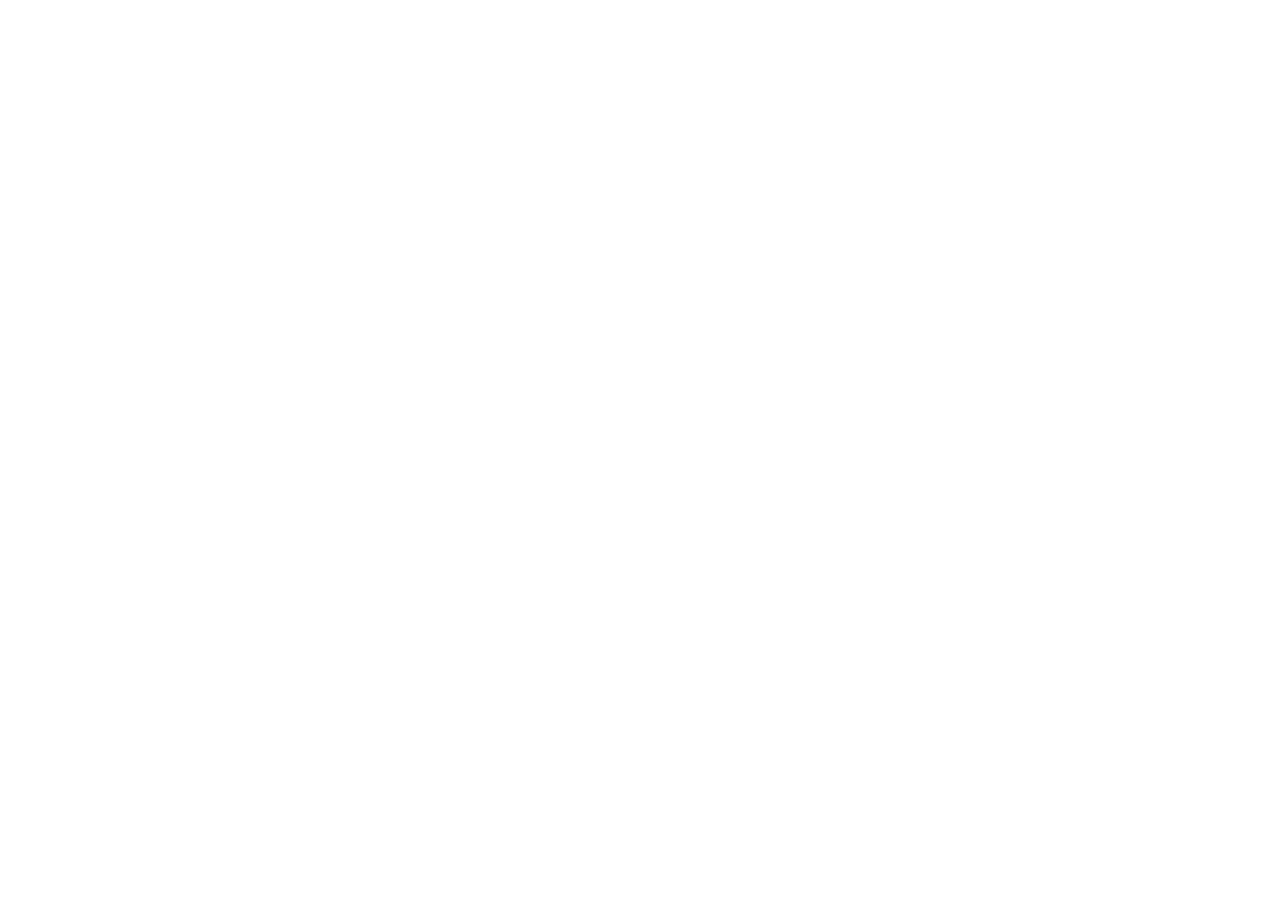
==== about.html @ afb3ee9e "Sibida de archivos" ====
<!DOCTYPE html>
<html lang="en">
<head>
    <meta charset="utf-8">
    <meta http-equiv="X-UA-Compatible" content="IE=edge">
    <meta name="viewport" content="width=device-width, initial-scale=1">
    <meta name="description" content="">
    <meta name="author" content="">

    <title>Freelancer - About</title>
    <link href="css/bootstrap.css" rel="stylesheet">
    <link href="css/freelancer.css" rel="stylesheet">

    <!-- Custom Fonts -->
    <link href="font-awesome/css/font-awesome.min.css" rel="stylesheet" type="text/css">
    <link href="http://fonts.googleapis.com/css?family=Montserrat:400,700" rel="stylesheet" type="text/css">

    <!-- HTML5 Shim and Respond.js IE8 support of HTML5 elements and media queries -->
    <!-- WARNING: Respond.js doesn't work if you view the page via file:// -->
    <!--[if lt IE 9]>
        <script src="https://oss.maxcdn.com/libs/html5shiv/3.7.0/html5shiv.js"></script>
        <script src="https://oss.maxcdn.com/libs/respond.js/1.4.2/respond.min.js"></script>
    <![endif]-->

</head>

<body>
    <!-- Inserta tu código aqui -->
    <script src="js/jquery.js"></script>
    <script src="js/bootstrap.min.js"></script>
    <script src="js/freelancer.js"></script>
</body>

</html>
---- css/freelancer.css ----
/* Inserta tu código aqui */
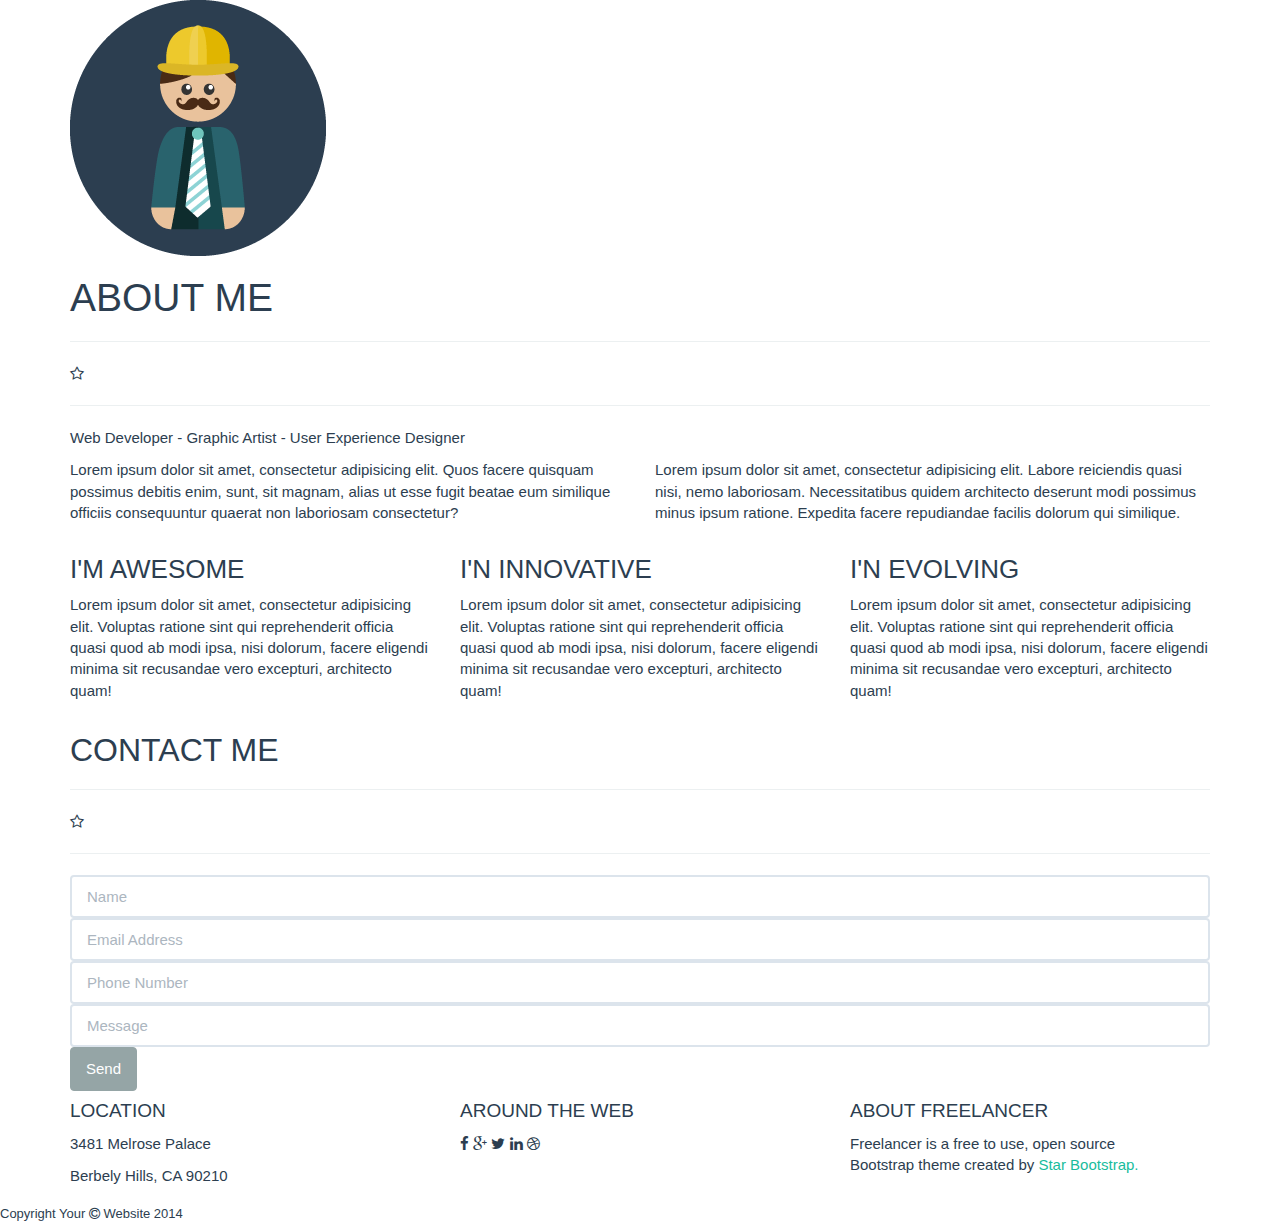
==== commit 83716ed5: "Maquetación final de index,blog,about" ====
--- a/about.html
+++ b/about.html
@@ -23,12 +23,101 @@
     <![endif]-->
 
 </head>
+<body>
+<!--ABOUT ME-->
+<div class="fondo01">  
+    <div class="container">
+        <div class="row">
+            <div class="col-md-12">
+                <img src="img/profile.png">
+                <h1>ABOUT ME</h1>
+                <hr><span><i class="fa fa-star-o"></i></span><hr>
+                <p>Web Developer - Graphic Artist - User Experience Designer</p>
+            </div>
+        </div>
+    </div>
+</div>
+<!--SECCION2-->
+<div class="fondo3">
+    <div class="container">
+        <div class="row">
+            <div class="col-md-6">
+                <p>Lorem ipsum dolor sit amet, consectetur adipisicing elit. Quos facere quisquam possimus debitis enim, sunt, sit magnam, alias                    ut esse fugit beatae eum similique officiis consequuntur quaerat non laboriosam consectetur?</p>
+            </div>
+            <div class="col-md-6">
+                <p>Lorem ipsum dolor sit amet, consectetur adipisicing elit. Labore reiciendis quasi nisi, nemo laboriosam. Necessitatibus quidem                    architecto deserunt modi possimus minus ipsum ratione. Expedita facere repudiandae facilis dolorum qui similique.</p>
+            </div>
+        </div>
+        <div class="row">
+              <div class="col-md-4">
+                  <h3>I'M AWESOME</h3>
+                  <p>Lorem ipsum dolor sit amet, consectetur adipisicing elit. Voluptas ratione sint qui reprehenderit officia quasi quod ab modi                      ipsa, nisi dolorum, facere eligendi minima sit recusandae vero excepturi, architecto quam!</p>
+              </div>
+              <div class="col-md-4">
+                  <h3>I'N INNOVATIVE</h3>
+                  <p>Lorem ipsum dolor sit amet, consectetur adipisicing elit. Voluptas ratione sint qui reprehenderit officia quasi quod ab modi                      ipsa, nisi dolorum, facere eligendi minima sit recusandae vero excepturi, architecto quam!</p>
+              </div>
+              <div class="col-md-4">
+                  <h3>I'N EVOLVING</h3>
+                  <p>Lorem ipsum dolor sit amet, consectetur adipisicing elit. Voluptas ratione sint qui reprehenderit officia quasi quod ab modi                      ipsa, nisi dolorum, facere eligendi minima sit recusandae vero excepturi, architecto quam!</p>
+              </div> 
+        </div>
+    </div>
+</div>
+ <!--CONTACT ME-->
+<div class="fondo4">
+    <div class="container">
+        <div class="row">
+            <div class="col-md-12">
+                <h2>CONTACT ME</h2>
+                <hr><span><i class="fa fa-star-o"></i></span><hr>
+                <input type="text" class="form-control" placeholder="Name">
+                <input type="text" class="form-control" placeholder="Email Address">
+                <input type="text" class="form-control" placeholder="Phone Number">
+                <input type="text" class="form-control" placeholder="Message">
+                <div class="btn-group" role="group">
+                <button type="button" class="btn btn-default">Send</button>
+                </div>
+            </div>
+        </div>
+     </div>
+</div>  
+   <!--FOOTER 1-->
+ <div class="footer">
+     <div class="container">
+         <div class="row">
+             <div class="col-md-4">
+                 <h4>LOCATION</h4>
+                 <p>3481 Melrose Palace</p>
+                 <p>Berbely Hills, CA 90210</p>
+             </div>
+             <div class="col-md-4">
+                 <h4>AROUND THE WEB</h4>
+                 <i class="fa fa-facebook"></i>
+                 <i class="fa fa-google-plus"></i>
+                 <i class="fa fa-twitter"></i>
+                 <i class="fa fa-linkedin"></i>
+                 <i class="fa fa-dribbble"></i>
+             </div>
+             <div class="col-md-4">
+                 <h4>ABOUT FREELANCER</h4>
+                 <p>Freelancer is a free to use, open source <br>Bootstrap theme created by <a href="#">Star Bootstrap.</a></p>
+             </div>
+         </div>
+     </div>
+ </div>
+ <!--FOOTER 2-->
+ <div class="footer2">
+     <div class="row">
+         <div class="col-md-12">
+             <h6>Copyright Your <i class="fa fa-copyright"></i> Website 2014</h6>
+         </div>
+     </div>
+ </div>
 
-<body>
-    <!-- Inserta tu código aqui -->
+ <!-- Jquery -->
     <script src="js/jquery.js"></script>
     <script src="js/bootstrap.min.js"></script>
     <script src="js/freelancer.js"></script>
 </body>
-
 </html>
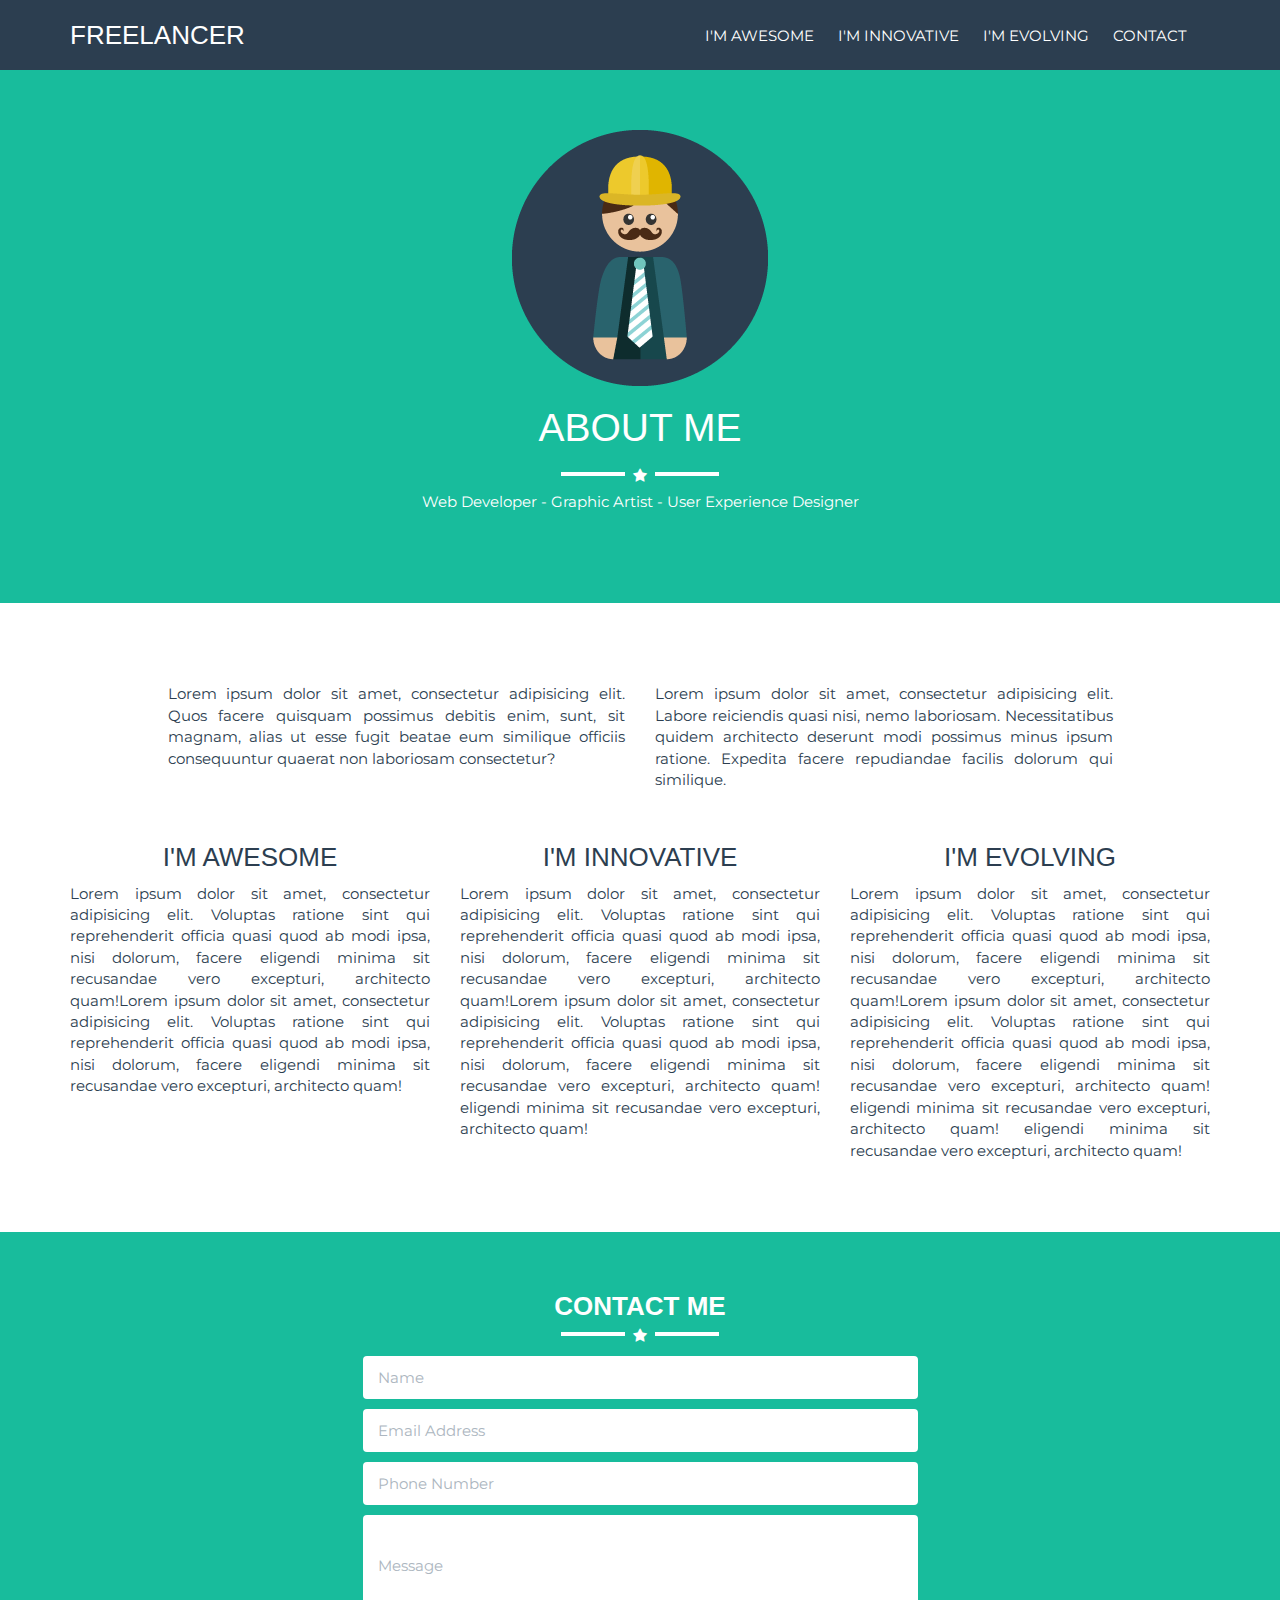
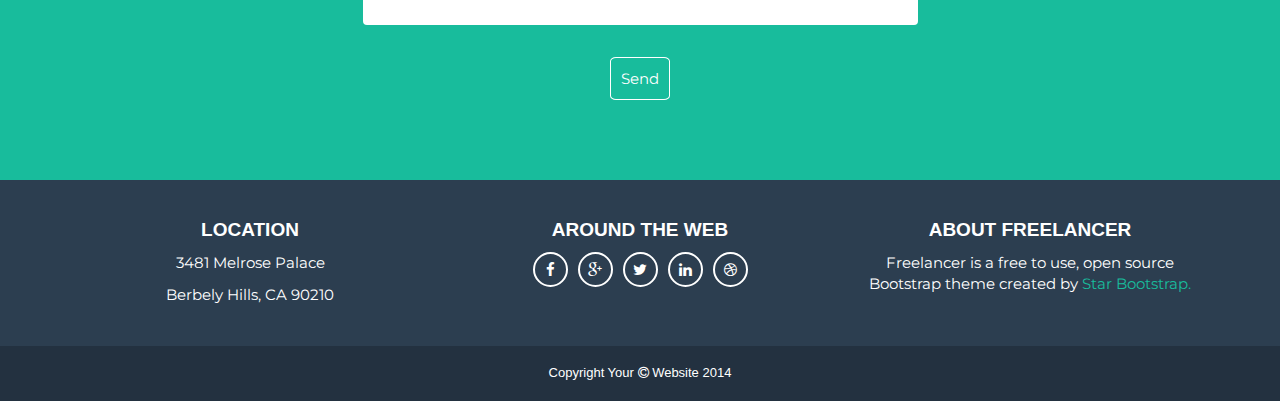
==== commit 446ac020: "Modificaciones3" ====
--- a/about.html
+++ b/about.html
@@ -24,66 +24,95 @@
 
 </head>
 <body>
+<!--MENU Y LOGO -->
+<div class="header2">
+    <div class="container">
+ 	    <div class="row">
+            <div class="col-md-6">
+                <h3><a href="index.html">FREELANCER</a></h3>
+            </div>
+ 	        <div class="col-md-6">
+ 		         <div class="main-menu">  
+ 			        <ul>
+                        <li><a href="#im">I'M AWESOME</a></li>
+                        <li><a href="#im">I'M INNOVATIVE</a></li>
+                        <li><a href="#im">I'M EVOLVING</a></li>
+                        <li><a href="#contact2">CONTACT</a></li>
+          	        </ul>
+ 		         </div>
+            </div>
+ 	    </div>
+     </div>
+</div>
 <!--ABOUT ME-->
-<div class="fondo01">  
+<div id="about2">  
     <div class="container">
         <div class="row">
             <div class="col-md-12">
                 <img src="img/profile.png">
                 <h1>ABOUT ME</h1>
-                <hr><span><i class="fa fa-star-o"></i></span><hr>
+                <hr><span><i id="icono1" class="fa fa-star"></i></span><hr>
                 <p>Web Developer - Graphic Artist - User Experience Designer</p>
             </div>
         </div>
     </div>
 </div>
 <!--SECCION2-->
-<div class="fondo3">
+<div id="im">
     <div class="container">
         <div class="row">
-            <div class="col-md-6">
+            <div class="col-md-5 col-md-offset-1">
                 <p>Lorem ipsum dolor sit amet, consectetur adipisicing elit. Quos facere quisquam possimus debitis enim, sunt, sit magnam, alias                    ut esse fugit beatae eum similique officiis consequuntur quaerat non laboriosam consectetur?</p>
             </div>
-            <div class="col-md-6">
+            <div class="col-md-5">
                 <p>Lorem ipsum dolor sit amet, consectetur adipisicing elit. Labore reiciendis quasi nisi, nemo laboriosam. Necessitatibus quidem                    architecto deserunt modi possimus minus ipsum ratione. Expedita facere repudiandae facilis dolorum qui similique.</p>
             </div>
         </div>
+        <br>
         <div class="row">
               <div class="col-md-4">
                   <h3>I'M AWESOME</h3>
-                  <p>Lorem ipsum dolor sit amet, consectetur adipisicing elit. Voluptas ratione sint qui reprehenderit officia quasi quod ab modi                      ipsa, nisi dolorum, facere eligendi minima sit recusandae vero excepturi, architecto quam!</p>
+                  <p>Lorem ipsum dolor sit amet, consectetur adipisicing elit. Voluptas ratione sint qui reprehenderit officia quasi quod ab modi                      ipsa, nisi dolorum, facere eligendi minima sit recusandae vero excepturi, architecto quam!Lorem ipsum dolor sit amet,                            consectetur adipisicing elit. Voluptas ratione sint qui reprehenderit officia quasi quod ab modi ipsa, nisi dolorum, facere                      eligendi minima sit recusandae vero excepturi, architecto quam!
+                  </p>
               </div>
               <div class="col-md-4">
-                  <h3>I'N INNOVATIVE</h3>
-                  <p>Lorem ipsum dolor sit amet, consectetur adipisicing elit. Voluptas ratione sint qui reprehenderit officia quasi quod ab modi                      ipsa, nisi dolorum, facere eligendi minima sit recusandae vero excepturi, architecto quam!</p>
+                  <h3>I'M INNOVATIVE</h3>
+                  <p>Lorem ipsum dolor sit amet, consectetur adipisicing elit. Voluptas ratione sint qui reprehenderit officia quasi quod ab modi                      ipsa, nisi dolorum, facere eligendi minima sit recusandae vero excepturi, architecto quam!Lorem ipsum dolor sit amet,                            consectetur adipisicing elit. Voluptas ratione sint qui reprehenderit officia quasi quod ab modi ipsa, nisi dolorum, facere                      eligendi minima sit recusandae vero excepturi, architecto quam!
+                     eligendi minima sit recusandae vero excepturi, architecto quam!
+                  </p>
               </div>
               <div class="col-md-4">
-                  <h3>I'N EVOLVING</h3>
-                  <p>Lorem ipsum dolor sit amet, consectetur adipisicing elit. Voluptas ratione sint qui reprehenderit officia quasi quod ab modi                      ipsa, nisi dolorum, facere eligendi minima sit recusandae vero excepturi, architecto quam!</p>
+                  <h3>I'M EVOLVING</h3>
+                  <p>Lorem ipsum dolor sit amet, consectetur adipisicing elit. Voluptas ratione sint qui reprehenderit officia quasi quod ab modi                      ipsa, nisi dolorum, facere eligendi minima sit recusandae vero excepturi, architecto quam!Lorem ipsum dolor sit amet,                            consectetur adipisicing elit. Voluptas ratione sint qui reprehenderit officia quasi quod ab modi ipsa, nisi dolorum, facere                      eligendi minima sit recusandae vero excepturi, architecto quam!
+                     eligendi minima sit recusandae vero excepturi, architecto quam!
+                     eligendi minima sit recusandae vero excepturi, architecto quam!
+                  </p>
               </div> 
         </div>
     </div>
 </div>
  <!--CONTACT ME-->
-<div class="fondo4">
+ <div id="contact2">
     <div class="container">
         <div class="row">
-            <div class="col-md-12">
-                <h2>CONTACT ME</h2>
-                <hr><span><i class="fa fa-star-o"></i></span><hr>
-                <input type="text" class="form-control" placeholder="Name">
-                <input type="text" class="form-control" placeholder="Email Address">
-                <input type="text" class="form-control" placeholder="Phone Number">
-                <input type="text" class="form-control" placeholder="Message">
-                <div class="btn-group" role="group">
-                <button type="button" class="btn btn-default">Send</button>
+                <div class="col-md-12">
+                    <h3>CONTACT ME</h3>
+                    <hr><span><i id="icono1" class="fa fa-star"></i></span><hr>
+                </div>
+                <div class="col-md-6 col-md-offset-3">
+                    <input type="text" class="form-control" placeholder="Name">
+                    <input type="text" class="form-control" placeholder="Email Address">
+                    <input type="text" class="form-control" placeholder="Phone Number">
+                    <input type="text" class="form-control" id="mensaje" placeholder="Message">
+                    <br>
+                    <button type="button" class="boton2">Send</button>
                 </div>
             </div>
         </div>
      </div>
-</div>  
+</div>
    <!--FOOTER 1-->
- <div class="footer">
+ <div id="footer1">
      <div class="container">
          <div class="row">
              <div class="col-md-4">
@@ -93,11 +122,11 @@
              </div>
              <div class="col-md-4">
                  <h4>AROUND THE WEB</h4>
-                 <i class="fa fa-facebook"></i>
-                 <i class="fa fa-google-plus"></i>
-                 <i class="fa fa-twitter"></i>
-                 <i class="fa fa-linkedin"></i>
-                 <i class="fa fa-dribbble"></i>
+                 <div class="circulo"><i class="fa fa-facebook"></i></div>
+                 <div class="circulo"><i class="fa fa-google-plus"></i></div>
+                 <div class="circulo"><i class="fa fa-twitter"></i></div>
+                 <div class="circulo"><i class="fa fa-linkedin"></i></div>
+                 <div class="circulo"><i class="fa fa-dribbble"></i></div>
              </div>
              <div class="col-md-4">
                  <h4>ABOUT FREELANCER</h4>
@@ -107,15 +136,17 @@
      </div>
  </div>
  <!--FOOTER 2-->
- <div class="footer2">
-     <div class="row">
-         <div class="col-md-12">
-             <h6>Copyright Your <i class="fa fa-copyright"></i> Website 2014</h6>
+ <div id="footer2">
+    <div class="container">
+         <div class="row">
+             <div class="col-md-12">
+                 <h6>Copyright Your <i class="fa fa-copyright"></i> Website 2014</h6>
+             </div>
          </div>
      </div>
  </div>
 
- <!-- Jquery -->
+ <!-- JS-->
     <script src="js/jquery.js"></script>
     <script src="js/bootstrap.min.js"></script>
     <script src="js/freelancer.js"></script>
--- a/css/freelancer.css
+++ b/css/freelancer.css
@@ -1 +1,185 @@
-/* Inserta tu código aqui */+* body{
+ font-family: "Montserrat",sans-serif;   
+}
+/*/*ALL MENU Y LOGO*/
+.header, .header2, .header3{
+    background: #2c3e50;
+    width: 100%;
+}
+.header h3, .header2 h3, .header3 h3{
+    padding-bottom: 10px;
+}
+.header h3 a, .header2 h3 a, .header3 h3 a{
+    color:#fff;
+    text-decoration: none;
+}
+.main-menu ul{
+    padding-top: 25px;
+}
+.main-menu li{
+    display: inline-block;
+    list-style: none;    
+}
+.main-menu a{
+    color: #fff;
+    transition: all 0.5s;
+    padding: 10px;
+    text-decoration: none;
+}
+.main-menu a:hover, .active{
+	text-decoration: none;
+	background: #1a242f;
+    transform: scale(1.2);
+}
+
+/*MENUS*/
+.header li{
+    padding-right: 20px;
+}
+.header2 li{
+    padding-right: 0px;
+}
+.header3 ul{
+    margin-left: 240px;
+}
+.header3 li{
+    padding:0px 10px 0px;
+}
+
+/*INDEX - PAGINA ABOUT - PAGINA BLOG FONDOS*/
+#superstar, #portafolio, #about, #blog, #contact, #about2, #im, #contact2, #our, #portafolio2, #contact3{
+    width: 100%;
+    text-align: center;
+}
+#superstar, #about, #contact, #about2, #contact2, #our, #contact3{
+    color: #fff;
+    background: #18bc9c;
+    padding: 60px 0px 80px 0px;
+}
+#portafolio{
+    padding: 30px 0px;
+}
+#blog{
+    padding: 60px 0px 80px 0px;
+}
+#im{
+    text-align: justify;
+    padding: 80px 0px 60px 0px;
+}
+#portafolio2{
+     padding: 60px 0px 50px 0px;
+}
+
+/*INDEX - PAGINA ABOUT - PAGINA BLOG  TITULOS, LINEA Y ESTRELLA*/
+#superstar h1, #portafolio h3, #about h3, #blog h3, #contact h3, #about2, #im, #contact2 h3, #our,#portafolio2 h3, #contact3 h3{
+    margin: 0px;
+}
+#superstar h1 #contact h3, #contact2 h3, #contact3 h3{
+     font-weight: bold;
+}
+#im h3{
+    text-align: center;
+}
+#portafolio2 h2{
+    color: #18bc9c;
+    text-align: left;
+    font-weight: bold;
+}
+#superstar hr, #portafolio hr, #about hr, #blog hr, #contact hr, #about2 hr, #contact2 hr,#our hr, #contact3 hr{
+    width: 60px;
+    display: inline-block; 
+    margin-bottom: 5px;
+    margin-top: 0px;
+}
+#superstar hr, #about hr, #contact hr, #about2 hr, #contact2 hr, #our hr, #contact3 hr{
+    border: 2px solid #fff;
+}
+#portafolio hr, #blog hr{
+    border: 2px solid black;
+}
+#portafolio hr, #icono2, #blog hr, #icono2, #contact2 hr, #icono2{
+    color: black;
+}
+#icono1, #icono2{
+    margin: 8px;
+    display: inline-block;
+}
+/*INDEX - PAGINA ABOUT - PAGINA BLOG  FORMULARIO*/
+#contact input, #contact2 input, #contact3 input{
+    border-style: none;
+    margin-bottom: 10px;
+    margin-top: 5px;
+}
+#mensaje{
+    height: 110px;
+    padding-top: 0px;
+}
+/*INDEX - PAGINA ABOUT - PAGINA BLOG  BOTONES SEE MORE, SEND*/
+.boton1, .boton2{
+    padding: 10px;
+    border-radius: 10%;
+    text-shadow: none;   
+}
+.boton1{
+    background: #fff;
+    color: #1a242f;
+    border: 1px solid  #1a242f;   
+}
+.boton2{
+    background: #18bc9c;
+    color: #fff;
+    border: 1px solid #fff;
+}
+/*FIN*/
+
+/*EXTRAS*/
+/* PORTAFOLIO y  PORTAFOLIO 2 IMAGENES */
+#portafolio img,#portafolio2 img {
+    width: 100%;
+    max-height: 300px;
+    margin-bottom: 30px;
+}
+/*ABOUT, BLOG, PORTAFOLIO2 PARAFOS*/
+#portafolio2 p{
+    text-align: justify;
+}
+#about p{
+    font-size: 12px;
+     margin-top: 20px;
+    text-align: left;
+}
+#blog p{
+    margin-top: 10px;
+}
+/*FIN*/
+
+/*FOOTERS*/
+#footer1, #footer2{
+    color: #fff;
+    text-align: center;
+}
+/*FOOTER1*/
+#footer1{
+    padding: 30px 0px 30px 0px;
+    background: #2c3e50;
+}
+#footer1 h4{
+    font-weight: bold;
+}
+.circulo{
+    border-radius: 100%;
+    border: 2px solid #fff;
+    width: 35px;
+    height: 35px;
+    padding:5px;
+    display: inline-block;
+    margin: 0px 3px 0px 3px;
+}
+/*FOOTER2*/
+#footer2{
+    padding: 10px 0px 10px 0px;
+    background: #233140;
+    font-size: 12px;
+}
+
+
